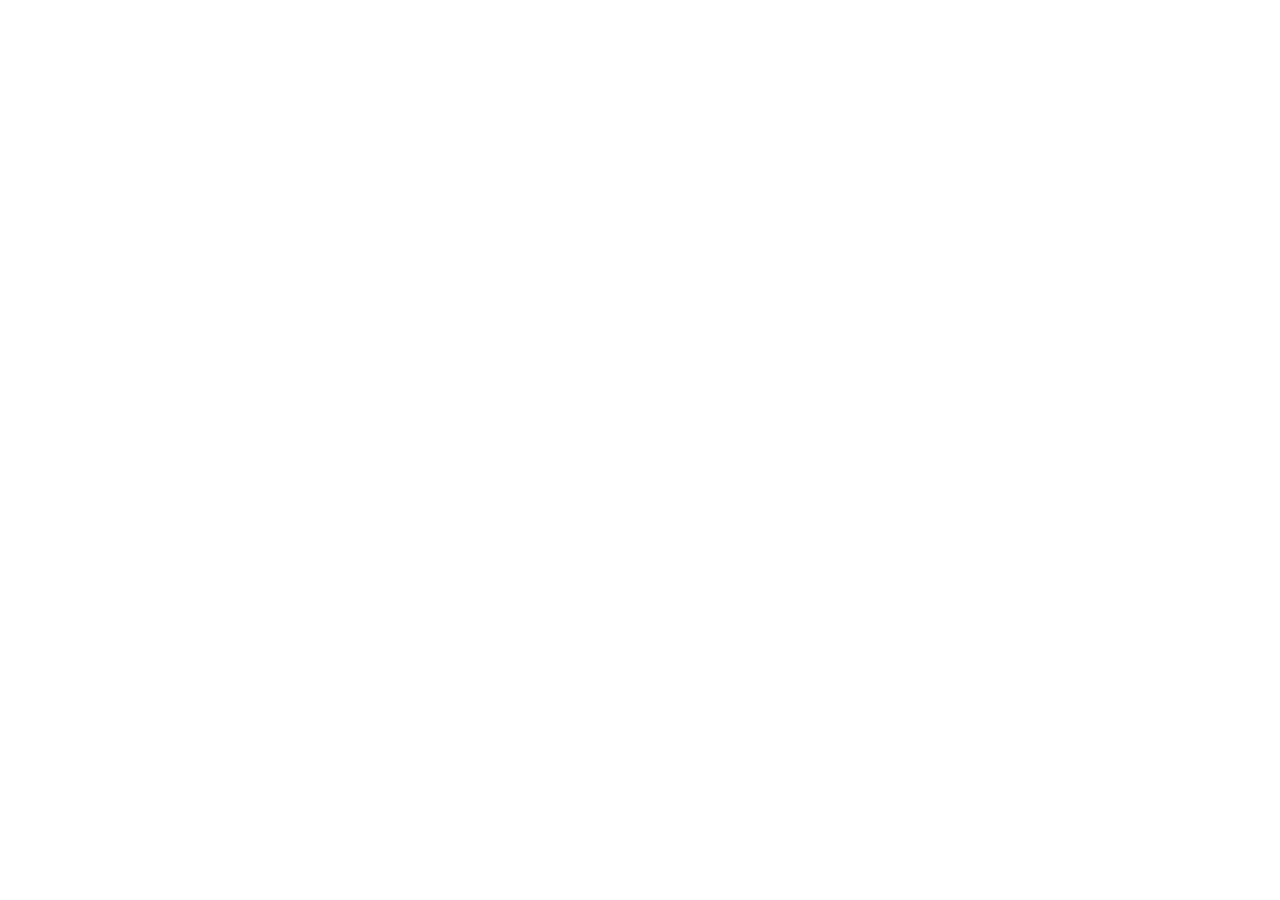
==== index.html @ e3a8b86b "criei a página principal" ====
<!DOCTYPE html>
<html lang="pt-br">
<head>
    <meta charset="UTF-8">
    <meta name="viewport" content="width=device-width, initial-scale=1.0">
    <title>Projeto Redes Sociais</title>
    <link rel="shortcut icon" href="favicon.ico" type="image/x-icon">
</head>
<body>
    
</body>
</html>
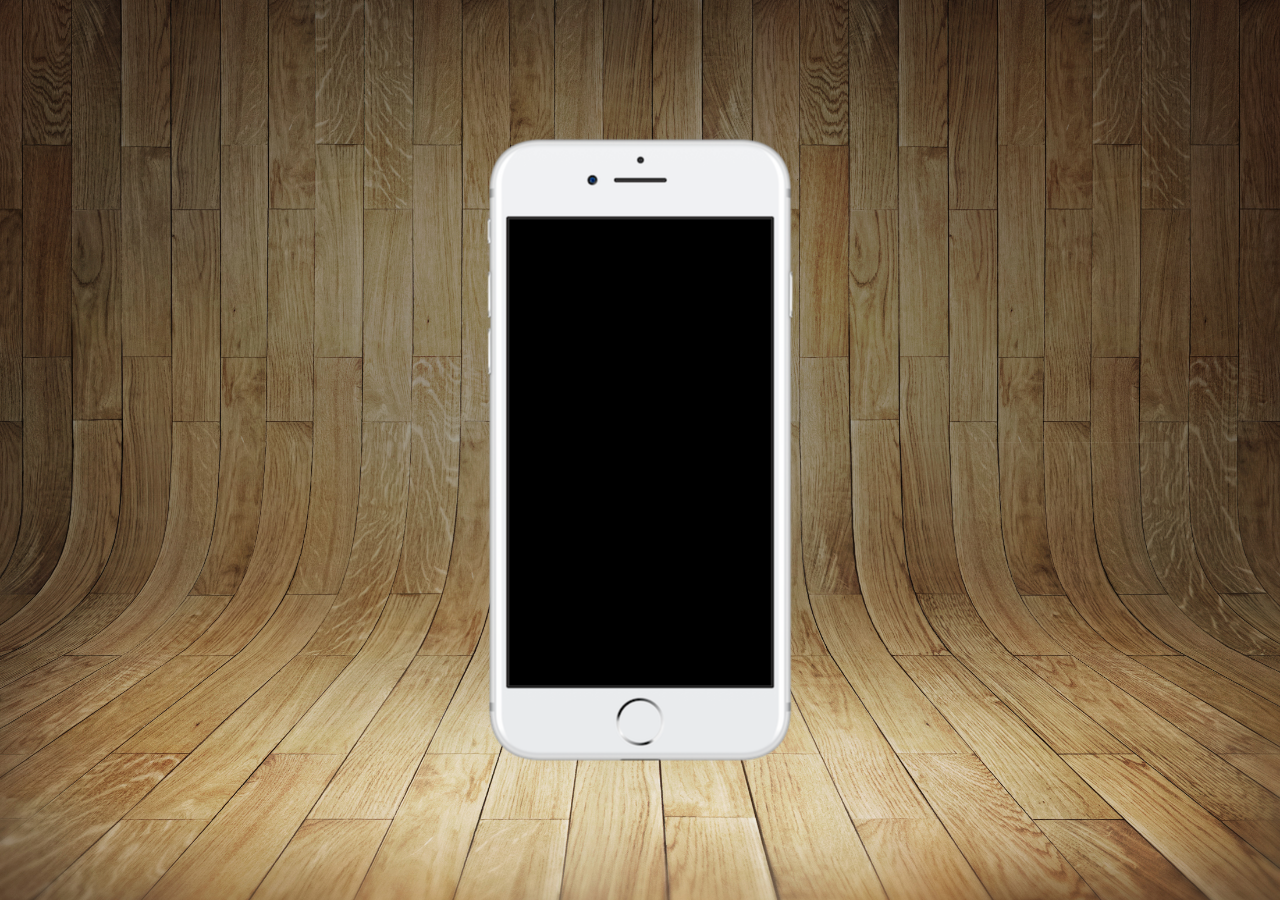
==== commit da50e3c5: "criando a pagina inicial" ====
--- a/index.html
+++ b/index.html
@@ -3,10 +3,20 @@
 <head>
     <meta charset="UTF-8">
     <meta name="viewport" content="width=device-width, initial-scale=1.0">
+    <link rel="shortcut icon" href="favicon.ico" type="image/x-icon">
+    <link rel="stylesheet" href="estilos/style.css">
     <title>Projeto Redes Sociais</title>
-    <link rel="shortcut icon" href="favicon.ico" type="image/x-icon">
 </head>
 <body>
+    <main>
+        <section id="telefone">
+
+
+        </section>
+        <section id="redes-social">
+
+        </section>
+    </main>
     
 </body>
 </html>
--- a/estilos/style.css
+++ b/estilos/style.css
@@ -0,0 +1,38 @@
+@charset "UTF-8";
+
+
+* {
+    margin: 0px;
+    padding: 0px;
+    font-family: Arial, Helvetica, sans-serif;
+}
+
+html, body{
+    height: 100vh;
+    width: 100vw;
+    background-color: black;
+}
+
+body{
+    background: url(../imagens/fundo-madeira.jpg) no-repeat top center;
+    background-size: cover;
+    background-attachment: fixed;
+}
+
+main {
+    height: 100vh;
+    position: relative;
+}
+
+section#telefone{
+    position: absolute;
+    top: 50%;
+    left: 50%;
+    transform: translate(-50%, -50%);
+
+
+    height: 627px;
+    width: 311px;
+    
+    background: url(../imagens/frame-iphone.png) no-repeat;
+}
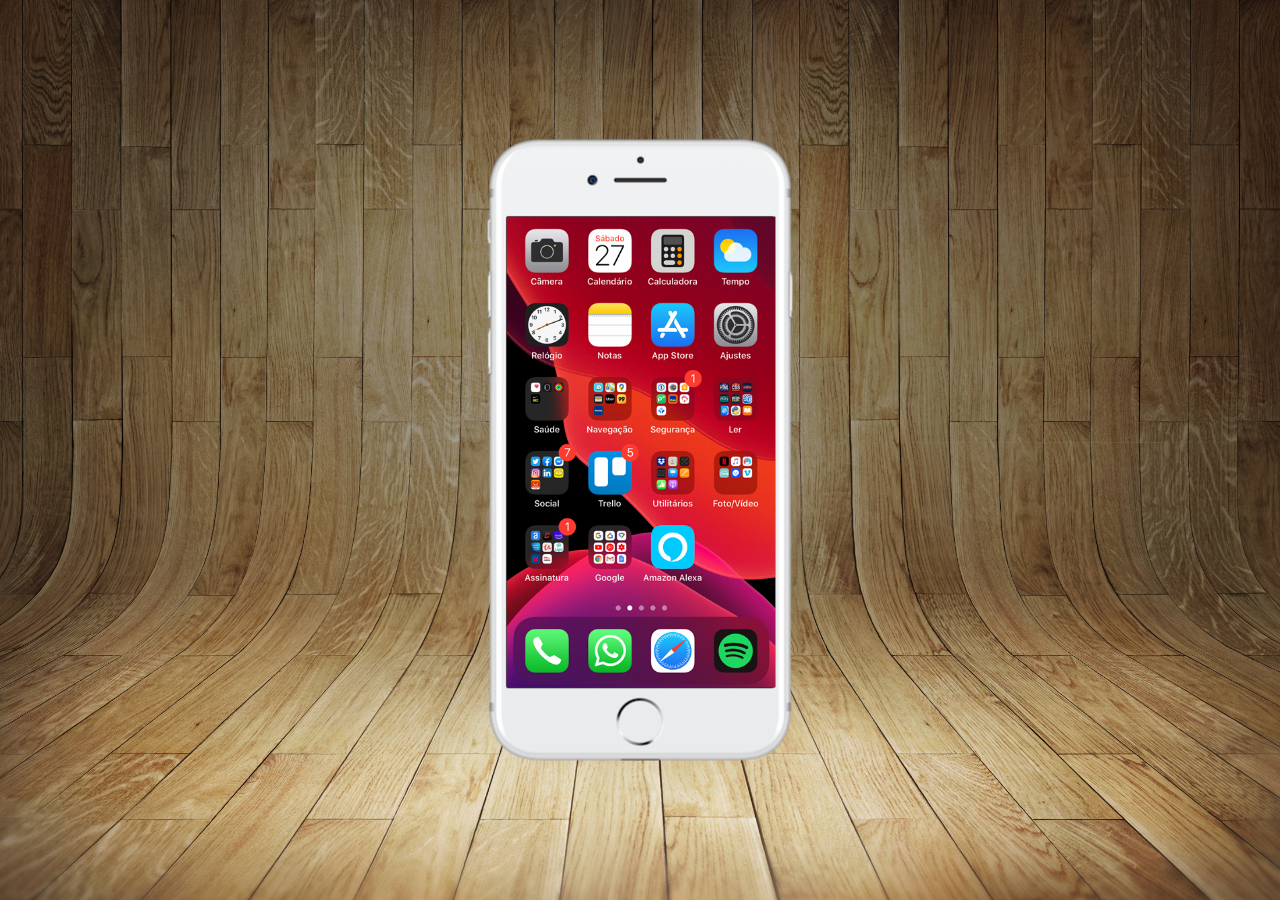
==== commit 61ec4eb9: "criei a tela home" ====
--- a/index.html
+++ b/index.html
@@ -10,9 +10,12 @@
 <body>
     <main>
         <section id="telefone">
+            <iframe src="home.html" name="tela" id="tela" frameborder="0"></iframe>
+
 
 
         </section>
+
         <section id="redes-social">
 
         </section>
--- a/estilos/style.css
+++ b/estilos/style.css
@@ -35,4 +35,12 @@
     width: 311px;
     
     background: url(../imagens/frame-iphone.png) no-repeat;
+}
+
+iframe#tela{
+    position: relative;
+    top: 80px;
+    left: 22px;
+    width: 269px;
+    height: 471px;
 }
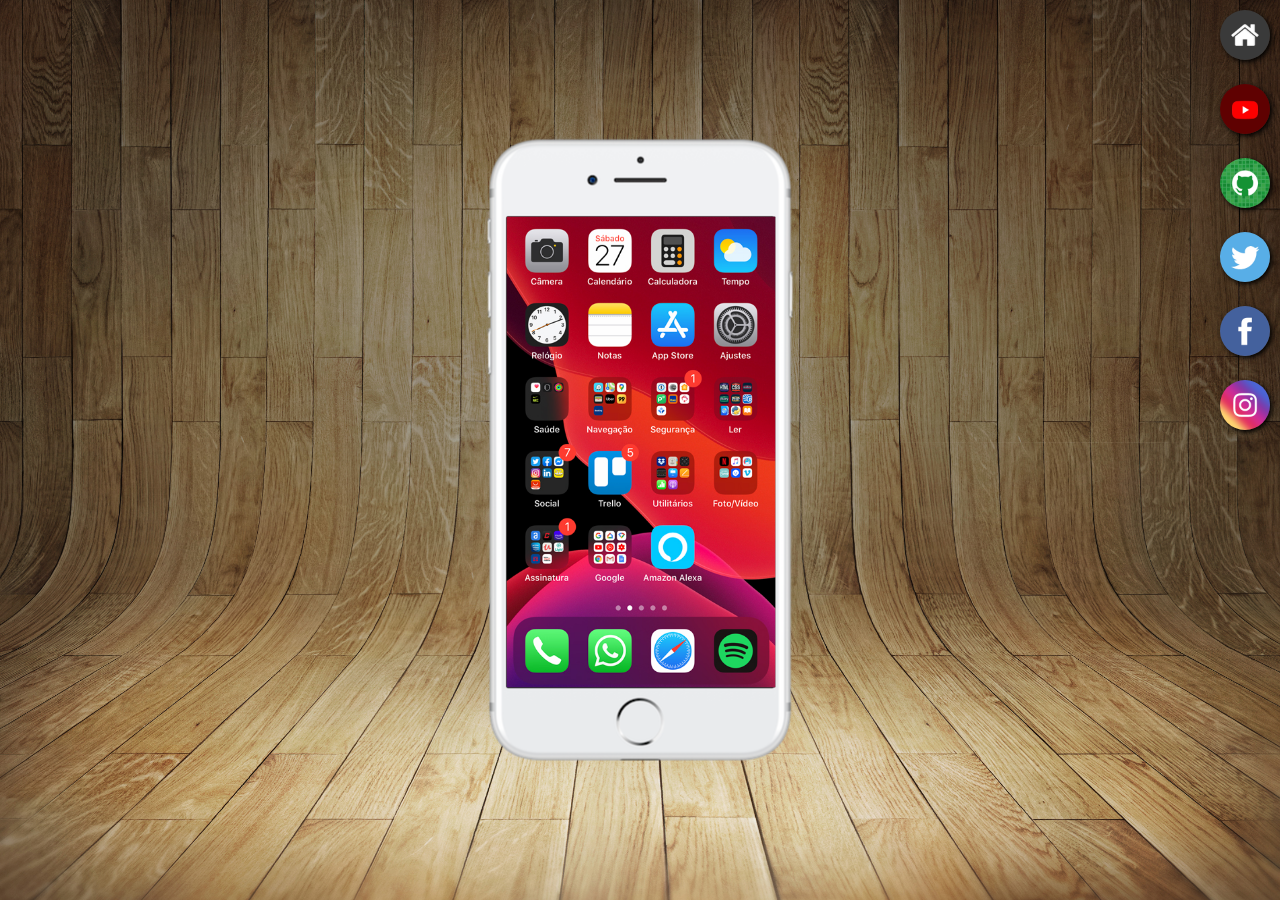
==== commit b5c78861: "colocando os botão no site" ====
--- a/index.html
+++ b/index.html
@@ -10,14 +10,22 @@
 <body>
     <main>
         <section id="telefone">
-            <iframe src="home.html" name="tela" id="tela" frameborder="0"></iframe>
+            <iframe src="home.html" name="tela" id="tela" frameborder="0">
+                Seu na vegador não é compatível com isso.
+            </iframe>
 
 
 
         </section>
 
         <section id="redes-social">
-
+            <a href="#" target="tela"><img src="imagens/logo-home.jpg" alt="home"></a><br>
+            <a href="#" target="tela"><img src="imagens/logo-youtube.jpg" alt="youtube"></a><br>
+            <a href="#" target="tela"><img src="imagens/logo-github.jpg" alt="github"></a><br>
+            <a href="#" target="tela"><img src="imagens/logo-twitter.jpg" alt="twitter"></a><br>
+            <a href="#" target="tela"><img src="imagens/logo-facebook.jpg" alt="facebook"></a><br>
+            <a href="#" target="tela"><img src="imagens/logo-instagram.jpg" alt="Insta"></a>
+           
         </section>
     </main>
     
--- a/estilos/style.css
+++ b/estilos/style.css
@@ -22,6 +22,7 @@
 main {
     height: 100vh;
     position: relative;
+    right: ;
 }
 
 section#telefone{
@@ -43,4 +44,20 @@
     left: 22px;
     width: 269px;
     height: 471px;
+}
+section#redes-social {
+    text-align: right;
+}
+section#redes-social img{
+     width: 50px;
+     margin: 10px;
+     border-radius: 50px;
+     box-shadow: 2px 2px 5px black;
+     box-sizing: border-box;
+}
+
+section#redes-social img:hover {
+    border: 2px solid white;
+    transform: translate(-3px, -3px);
+    transition: transform .3s;
 }
